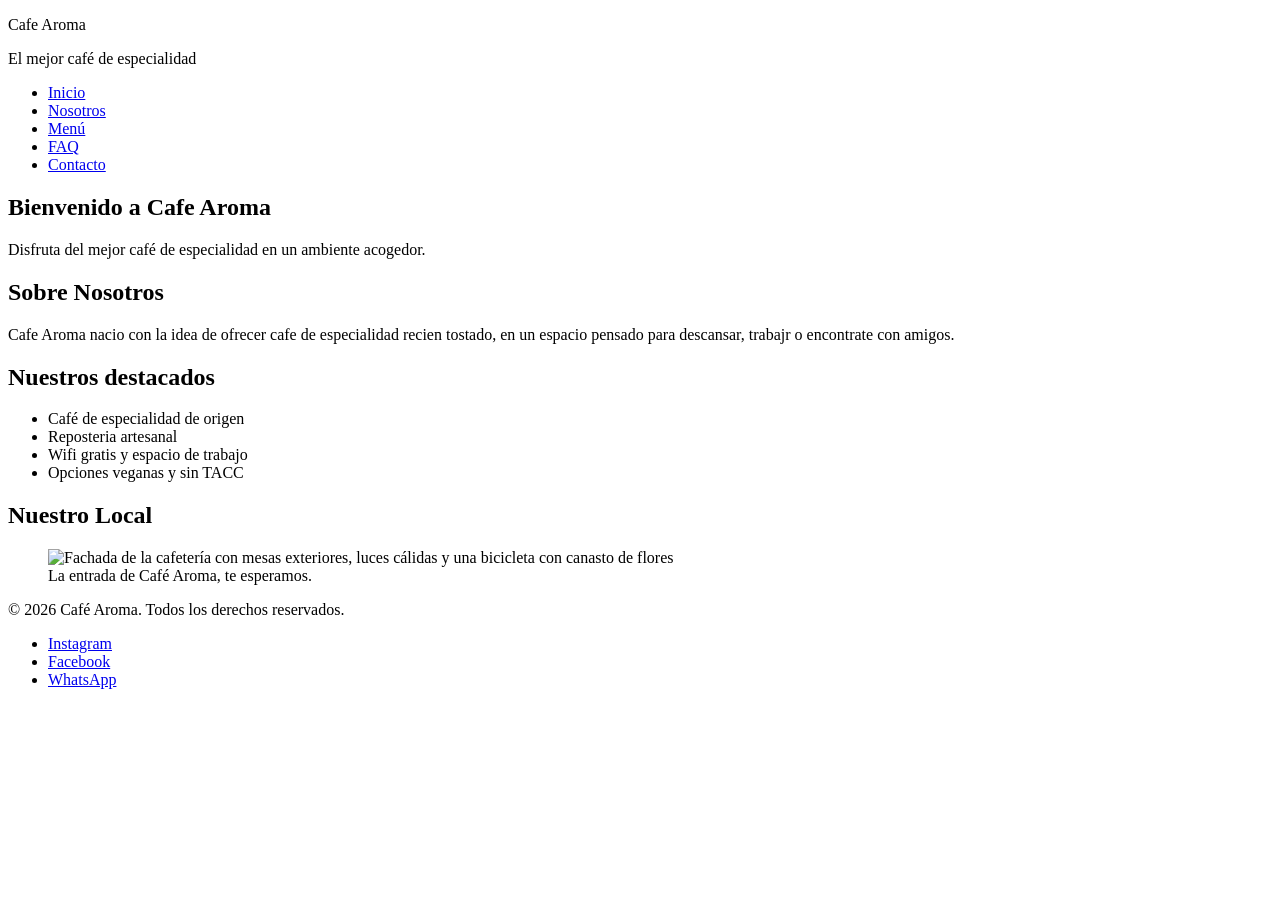
==== index.html @ cf079caa "Estructura base del sitio: index + 4 paginas secundarias" ====
<!DOCTYPE html>
<html lang="es">
<head>
    <meta charset="UTF-8">
    <meta name="viewport" content="width=device-width, initial-scale=1.0">
    <title>Cafe Aroma / Inicio</title>
</head>
<body>
    <header>
        <p>Cafe Aroma</p>
        <p>El mejor café de especialidad</p>
        <nav>
            <ul>
                <li><a href="index.html">Inicio</a></li>
                <li><a href="pages/nosotros.html">Nosotros</a></li>
                <li><a href="pages/menu.html">Menú</a></li>
                <li><a href="pages/faq.html">FAQ</a></li>
                <li><a href="pages/contacto.html">Contacto</a></li>   
            </ul>
        </nav>
    
    </header>

    <main>
        <section>
            <h1>Bienvenido a Cafe Aroma</h1>
            <p>Disfruta del mejor café de especialidad en un ambiente acogedor.</p>
        </section>

        <section>
            <h2>Sobre Nosotros</h2>
            <p>Cafe Aroma nacio con la idea de ofrecer cafe de especialidad recien tostado, en un espacio pensado para descansar, trabajr o encontrate con amigos.</p>
        </section>

        <section>
            <h2>Nuestros destacados</h2>
            <ul>
                <li>Café de especialidad de origen</li>
                <li>Reposteria artesanal</li>
                <li>Wifi gratis y espacio de trabajo</li>
                <li>Opciones veganas y sin TACC</li>
            </ul>
        </section>
        
        <section>
            <h2>Nuestro Local</h2>
            <figure>
                <img src="https://i.pinimg.com/736x/f6/11/d7/f611d7261aab28760fc7928df2611b41.jpg" alt="Fachada de la cafetería con mesas exteriores, luces cálidas y una bicicleta con canasto de flores">
                 <figcaption>La entrada de Café Aroma, te esperamos.</figcaption>
                </figure>
           
        </section>
    </main>

<footer>
        <p>&copy; 2026 Café Aroma. Todos los derechos reservados.</p>
    <nav>
        <ul>
            <li><a href="https://instagram.com" target="_blank" rel="noopener noreferrer">Instagram</a></li>
            <li><a href="https://facebook.com" target="_blank" rel="noopener noreferrer">Facebook</a></li>
            <li><a href="https://wa.me/5490000000000" target="_blank" rel="noopener noreferrer">WhatsApp</a></li>
        </ul>
    </nav>
</footer>

</body>
</html>
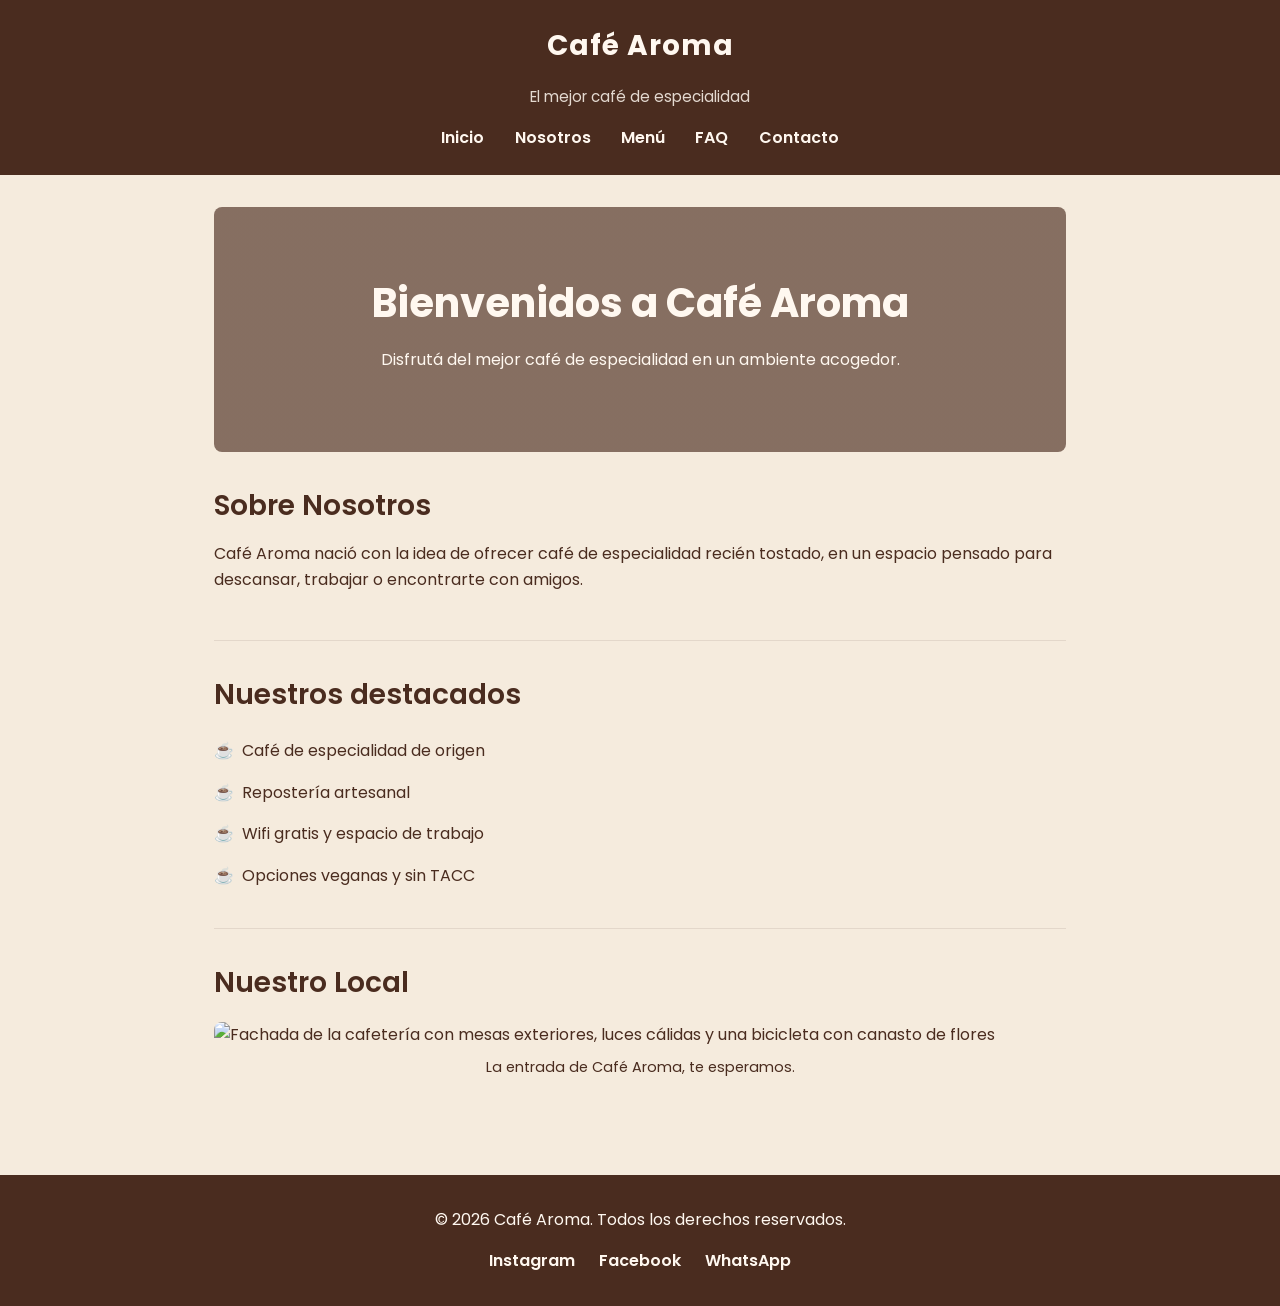
==== commit fa21684e: "Pre-entrega 3: estilizacion visual con CSS, paleta de colores y tipografia Poppins" ====
--- a/index.html
+++ b/index.html
@@ -3,65 +3,66 @@
 <head>
     <meta charset="UTF-8">
     <meta name="viewport" content="width=device-width, initial-scale=1.0">
-    <title>Cafe Aroma / Inicio</title>
+    <title>Café Aroma - Inicio</title>
+    <link rel="preconnect" href="https://fonts.googleapis.com">
+    <link rel="preconnect" href="https://fonts.gstatic.com" crossorigin>
+    <link href="https://fonts.googleapis.com/css2?family=Poppins:wght@400;600;700&display=swap" rel="stylesheet">
+    <link rel="stylesheet" href="styles/styles.css">
 </head>
 <body>
-    <header>
-        <p>Cafe Aroma</p>
-        <p>El mejor café de especialidad</p>
-        <nav>
+    <header class="site-header">
+        <p class="brand">Café Aroma</p>
+        <p class="tagline">El mejor café de especialidad</p>
+        <nav class="main-nav">
             <ul>
                 <li><a href="index.html">Inicio</a></li>
                 <li><a href="pages/nosotros.html">Nosotros</a></li>
                 <li><a href="pages/menu.html">Menú</a></li>
                 <li><a href="pages/faq.html">FAQ</a></li>
-                <li><a href="pages/contacto.html">Contacto</a></li>   
+                <li><a href="pages/contacto.html">Contacto</a></li>
             </ul>
         </nav>
-    
     </header>
 
     <main>
-        <section>
-            <h1>Bienvenido a Cafe Aroma</h1>
-            <p>Disfruta del mejor café de especialidad en un ambiente acogedor.</p>
+        <section class="section hero">
+            <h1>Bienvenidos a Café Aroma</h1>
+            <p>Disfrutá del mejor café de especialidad en un ambiente acogedor.</p>
         </section>
 
-        <section>
+        <section class="section">
             <h2>Sobre Nosotros</h2>
-            <p>Cafe Aroma nacio con la idea de ofrecer cafe de especialidad recien tostado, en un espacio pensado para descansar, trabajr o encontrate con amigos.</p>
+            <p>Café Aroma nació con la idea de ofrecer café de especialidad recién tostado, en un espacio pensado para descansar, trabajar o encontrarte con amigos.</p>
         </section>
 
-        <section>
+        <section class="section">
             <h2>Nuestros destacados</h2>
-            <ul>
+            <ul class="info-list">
                 <li>Café de especialidad de origen</li>
-                <li>Reposteria artesanal</li>
+                <li>Repostería artesanal</li>
                 <li>Wifi gratis y espacio de trabajo</li>
                 <li>Opciones veganas y sin TACC</li>
             </ul>
         </section>
-        
-        <section>
+
+        <section class="section">
             <h2>Nuestro Local</h2>
-            <figure>
-                <img src="https://i.pinimg.com/736x/f6/11/d7/f611d7261aab28760fc7928df2611b41.jpg" alt="Fachada de la cafetería con mesas exteriores, luces cálidas y una bicicleta con canasto de flores">
-                 <figcaption>La entrada de Café Aroma, te esperamos.</figcaption>
-                </figure>
-           
+            <figure class="feature-figure">
+                <img class="feature-img" src="https://i.pinimg.com/736x/f6/11/d7/f611d7261aab28760fc7928df2611b41.jpg" alt="Fachada de la cafetería con mesas exteriores, luces cálidas y una bicicleta con canasto de flores">
+                <figcaption>La entrada de Café Aroma, te esperamos.</figcaption>
+            </figure>
         </section>
     </main>
 
-<footer>
+    <footer class="site-footer">
         <p>&copy; 2026 Café Aroma. Todos los derechos reservados.</p>
-    <nav>
-        <ul>
-            <li><a href="https://instagram.com" target="_blank" rel="noopener noreferrer">Instagram</a></li>
-            <li><a href="https://facebook.com" target="_blank" rel="noopener noreferrer">Facebook</a></li>
-            <li><a href="https://wa.me/5490000000000" target="_blank" rel="noopener noreferrer">WhatsApp</a></li>
-        </ul>
-    </nav>
-</footer>
-
+        <nav class="social-nav">
+            <ul>
+                <li><a href="https://instagram.com" target="_blank" rel="noopener noreferrer">Instagram</a></li>
+                <li><a href="https://facebook.com" target="_blank" rel="noopener noreferrer">Facebook</a></li>
+                <li><a href="https://wa.me/5490000000000" target="_blank" rel="noopener noreferrer">WhatsApp</a></li>
+            </ul>
+        </nav>
+    </footer>
 </body>
-</html>+</html>
--- a/styles/styles.css
+++ b/styles/styles.css
@@ -0,0 +1,222 @@
+/* ============================================
+   Café Aroma - Hoja de estilos
+   ============================================ */
+
+/* ============================================
+   1. Variables - Paleta de colores y tipografía
+   ============================================ */
+:root {
+    --color-primario: #4A2C1F;     /* marrón café oscuro */
+    --color-secundario: #F5EBDD;   /* crema */
+    --color-acento: #C98A3F;       /* mostaza / caramelo */
+    --color-texto-claro: #FFF8F0;
+    --fuente-principal: 'Poppins', sans-serif;
+}
+
+/* ============================================
+   2. Reset y estilos base
+   ============================================ */
+* {
+    box-sizing: border-box;
+    margin: 0;
+    padding: 0;
+}
+
+body {
+    font-family: var(--fuente-principal);
+    background-color: var(--color-secundario);
+    color: var(--color-primario);
+    line-height: 1.6;
+}
+
+a {
+    text-decoration: none;
+    color: inherit;
+}
+
+img {
+    max-width: 100%;
+    display: block;
+}
+
+/* ============================================
+   3. Tipografía - jerarquía de títulos y texto
+   ============================================ */
+h1,
+h2,
+h3 {
+    font-family: var(--fuente-principal);
+    color: var(--color-primario);
+    margin-bottom: 0.75rem;
+}
+
+h1 {
+    font-size: 2.5rem;
+    font-weight: 700;
+}
+
+h2 {
+    font-size: 1.75rem;
+    font-weight: 600;
+}
+
+h3 {
+    font-size: 1.25rem;
+    font-weight: 600;
+}
+
+p {
+    font-size: 1rem;
+    font-weight: 400;
+    margin-bottom: 1rem;
+}
+
+/* ============================================
+   4. Header
+   ============================================ */
+.site-header {
+    background-color: var(--color-primario);
+    color: var(--color-texto-claro);
+    padding: 1.5rem 2rem;
+    text-align: center;
+}
+
+.brand {
+    font-size: 1.75rem;
+    font-weight: 700;
+    letter-spacing: 1px;
+    color: var(--color-texto-claro);
+}
+
+.tagline {
+    font-size: 0.95rem;
+    font-weight: 400;
+    color: var(--color-texto-claro);
+    opacity: 0.85;
+    margin-bottom: 1rem;
+}
+
+.main-nav ul {
+    list-style: none;
+    display: flex;
+    justify-content: center;
+    flex-wrap: wrap;
+    gap: 1.5rem;
+}
+
+.main-nav a {
+    font-weight: 600;
+    color: var(--color-texto-claro);
+    padding: 0.4rem 0.2rem;
+    border-bottom: 2px solid transparent;
+    transition: border-color 0.2s ease, color 0.2s ease;
+}
+
+.main-nav a:hover {
+    color: var(--color-acento);
+    border-bottom-color: var(--color-acento);
+}
+
+/* ============================================
+   5. Main y secciones de contenido
+   ============================================ */
+main {
+    max-width: 900px;
+    margin: 0 auto;
+    padding: 2rem 1.5rem;
+}
+
+.section {
+    padding: 2rem 0;
+    border-bottom: 1px solid rgba(74, 44, 31, 0.1);
+}
+
+.section:last-child {
+    border-bottom: none;
+}
+
+/* Sección destacada con imagen de fondo (fondo personalizado tipo imagen) */
+.hero {
+    background-image: linear-gradient(rgba(74, 44, 31, 0.65), rgba(74, 44, 31, 0.65)),
+        url("https://i.pinimg.com/736x/0b/10/98/0b1098e34563a3152beab57d7ac66bd0.jpg");
+    background-size: cover;
+    background-position: center;
+    padding: 4rem 2rem;
+    text-align: center;
+    border-radius: 8px;
+    border-bottom: none;
+}
+
+.hero h1,
+.hero p {
+    color: var(--color-texto-claro);
+}
+
+/* Listas de destacados / servicios */
+.info-list {
+    list-style: none;
+    padding-left: 0;
+}
+
+.info-list li {
+    padding: 0.5rem 0 0.5rem 1.75rem;
+    position: relative;
+}
+
+.info-list li::before {
+    content: "☕";
+    position: absolute;
+    left: 0;
+}
+
+/* Imagen destacada dentro de figure */
+.feature-figure {
+    margin-top: 1rem;
+}
+
+.feature-img {
+    width: 100%;
+    border-radius: 8px;
+}
+
+.feature-figure figcaption {
+    font-size: 0.9rem;
+    font-weight: 400;
+    color: var(--color-primario);
+    margin-top: 0.5rem;
+    text-align: center;
+}
+
+/* Preguntas frecuentes */
+.faq-item {
+    margin-bottom: 1.5rem;
+}
+
+/* ============================================
+   6. Footer
+   ============================================ */
+.site-footer {
+    background-color: var(--color-primario);
+    color: var(--color-texto-claro);
+    text-align: center;
+    padding: 2rem 1rem;
+    margin-top: 2rem;
+}
+
+.social-nav ul {
+    list-style: none;
+    display: flex;
+    justify-content: center;
+    gap: 1.5rem;
+    margin-top: 0.75rem;
+}
+
+.social-nav a {
+    font-weight: 600;
+    color: var(--color-texto-claro);
+}
+
+.social-nav a:hover {
+    color: var(--color-acento);
+    text-decoration: underline;
+}
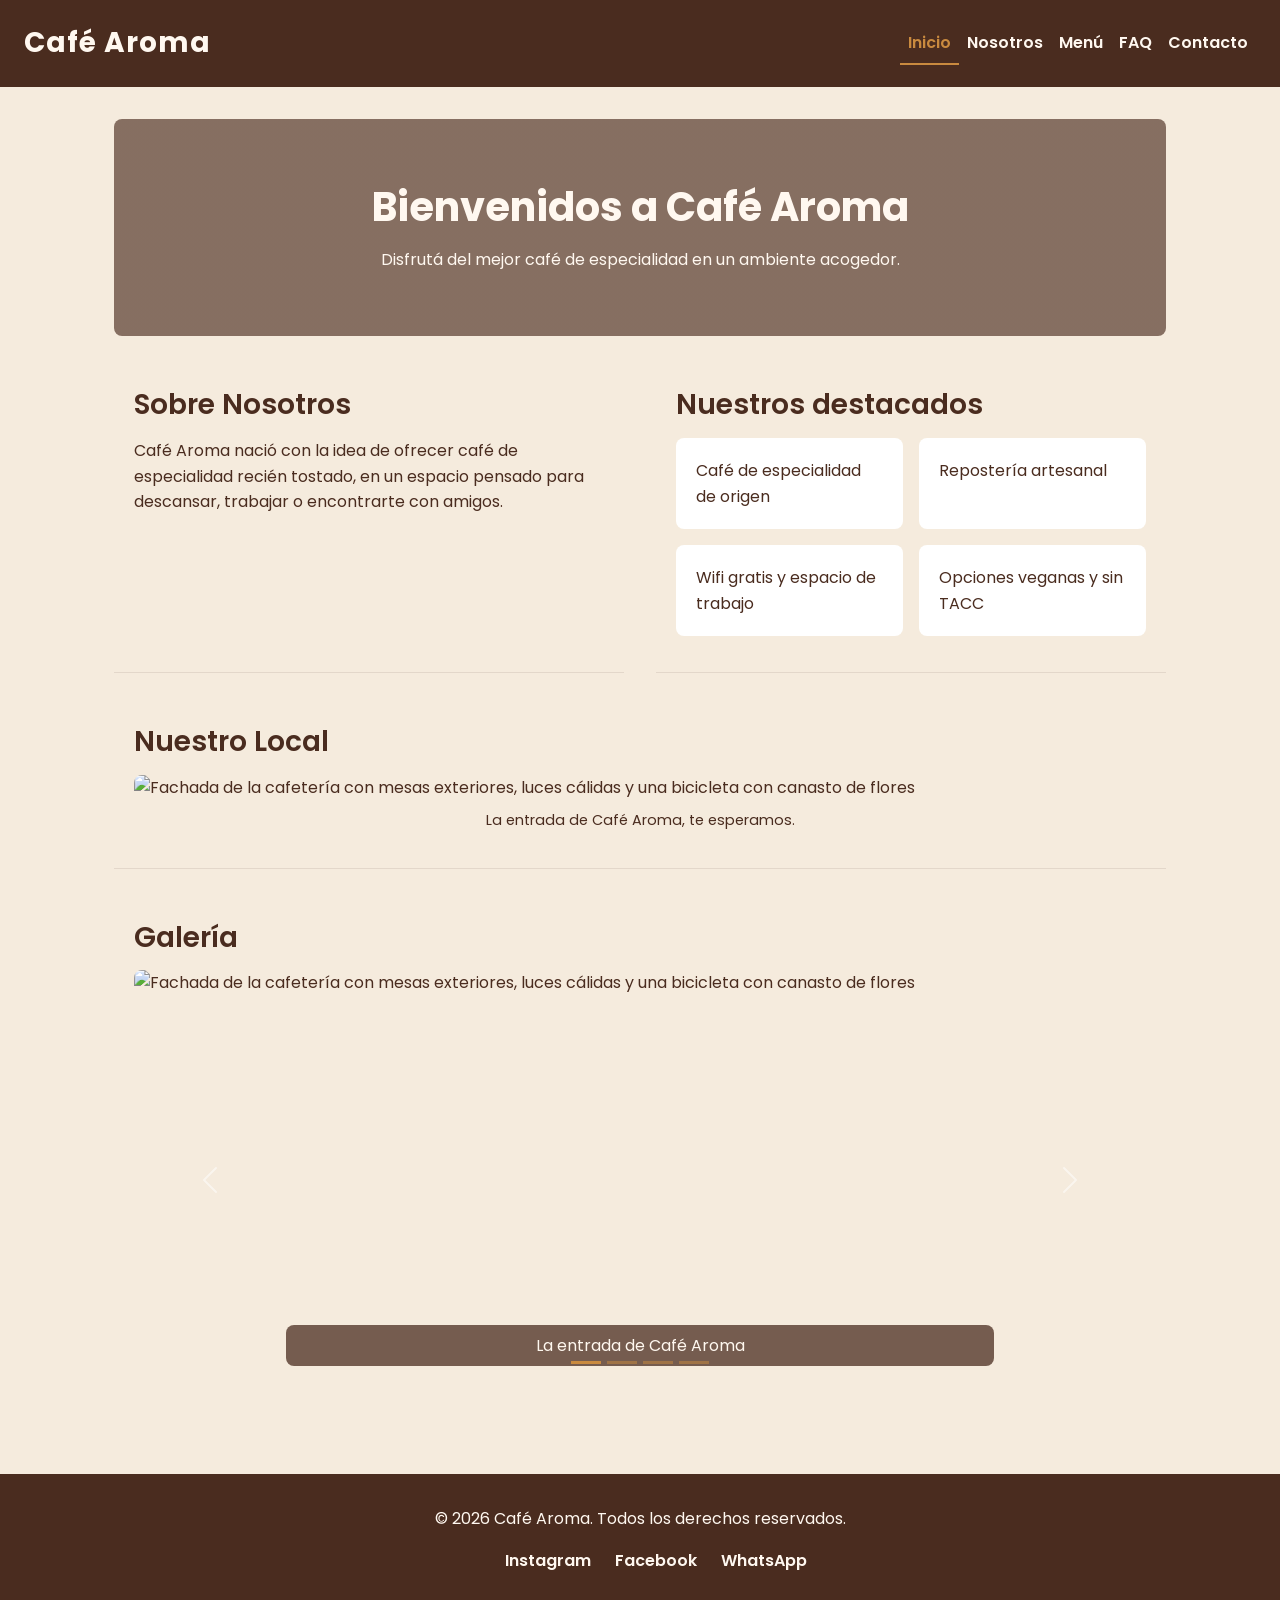
==== commit 3552fd14: "Pre-entregas 4, 5 y 6: Flexbox, CSS Grid, responsive e integracion de Bootstrap - Flexbox y box mode" ====
--- a/index.html
+++ b/index.html
@@ -7,35 +7,47 @@
     <link rel="preconnect" href="https://fonts.googleapis.com">
     <link rel="preconnect" href="https://fonts.gstatic.com" crossorigin>
     <link href="https://fonts.googleapis.com/css2?family=Poppins:wght@400;600;700&display=swap" rel="stylesheet">
+    <link href="https://cdn.jsdelivr.net/npm/bootstrap@5.3.3/dist/css/bootstrap.min.css" rel="stylesheet">
     <link rel="stylesheet" href="styles/styles.css">
 </head>
 <body>
-    <header class="site-header">
-        <p class="brand">Café Aroma</p>
-        <p class="tagline">El mejor café de especialidad</p>
-        <nav class="main-nav">
-            <ul>
-                <li><a href="index.html">Inicio</a></li>
-                <li><a href="pages/nosotros.html">Nosotros</a></li>
-                <li><a href="pages/menu.html">Menú</a></li>
-                <li><a href="pages/faq.html">FAQ</a></li>
-                <li><a href="pages/contacto.html">Contacto</a></li>
-            </ul>
-        </nav>
-    </header>
+   <header>
+    <nav class="navbar navbar-expand-lg navbar-cafe" data-bs-theme="dark">
+        <div class="container-fluid px-4">
+            <a class="navbar-brand" href="index.html">Café Aroma</a>
 
-    <main>
+            <button class="navbar-toggler" type="button"
+                    data-bs-toggle="collapse" data-bs-target="#menuPrincipal"
+                    aria-controls="menuPrincipal" aria-expanded="false"
+                    aria-label="Abrir menú">
+                <span class="navbar-toggler-icon"></span>
+            </button>
+
+            <div class="collapse navbar-collapse" id="menuPrincipal">
+                <ul class="navbar-nav ms-auto">
+                    <li class="nav-item"><a class="nav-link active" aria-current="page" href="index.html">Inicio</a></li>
+                    <li class="nav-item"><a class="nav-link" href="pages/nosotros.html">Nosotros</a></li>
+                    <li class="nav-item"><a class="nav-link" href="pages/menu.html">Menú</a></li>
+                    <li class="nav-item"><a class="nav-link" href="pages/faq.html">FAQ</a></li>
+                    <li class="nav-item"><a class="nav-link" href="pages/contacto.html">Contacto</a></li>
+                </ul>
+            </div>
+        </div>
+    </nav>
+</header>
+
+    <main class ="grid-home">
         <section class="section hero">
             <h1>Bienvenidos a Café Aroma</h1>
             <p>Disfrutá del mejor café de especialidad en un ambiente acogedor.</p>
         </section>
 
-        <section class="section">
+        <section class="section sobre">
             <h2>Sobre Nosotros</h2>
             <p>Café Aroma nació con la idea de ofrecer café de especialidad recién tostado, en un espacio pensado para descansar, trabajar o encontrarte con amigos.</p>
         </section>
 
-        <section class="section">
+        <section class="section destacados">
             <h2>Nuestros destacados</h2>
             <ul class="info-list">
                 <li>Café de especialidad de origen</li>
@@ -45,13 +57,63 @@
             </ul>
         </section>
 
-        <section class="section">
+        <section class="section local">
             <h2>Nuestro Local</h2>
             <figure class="feature-figure">
                 <img class="feature-img" src="https://i.pinimg.com/736x/f6/11/d7/f611d7261aab28760fc7928df2611b41.jpg" alt="Fachada de la cafetería con mesas exteriores, luces cálidas y una bicicleta con canasto de flores">
                 <figcaption>La entrada de Café Aroma, te esperamos.</figcaption>
             </figure>
         </section>
+
+        <section class="section galeria">
+    <h2>Galería</h2>
+
+    <div id="galeriaCafe" class="carousel slide" data-bs-ride="carousel">
+
+        <div class="carousel-indicators">
+            <button type="button" data-bs-target="#galeriaCafe" data-bs-slide-to="0" class="active" aria-current="true" aria-label="Foto 1"></button>
+            <button type="button" data-bs-target="#galeriaCafe" data-bs-slide-to="1" aria-label="Foto 2"></button>
+            <button type="button" data-bs-target="#galeriaCafe" data-bs-slide-to="2" aria-label="Foto 3"></button>
+            <button type="button" data-bs-target="#galeriaCafe" data-bs-slide-to="3" aria-label="Foto 4"></button>
+        </div>
+
+        <div class="carousel-inner">
+            <div class="carousel-item active">
+                <img src="https://i.pinimg.com/736x/f6/11/d7/f611d7261aab28760fc7928df2611b41.jpg" class="d-block w-100" alt="Fachada de la cafetería con mesas exteriores, luces cálidas y una bicicleta con canasto de flores">
+                <div class="carousel-caption d-none d-md-block">
+                    <p>La entrada de Café Aroma</p>
+                </div>
+            </div>
+            <div class="carousel-item">
+                <img src="https://i.pinimg.com/736x/f0/2b/bf/f02bbf8d71233e697aecb14e570802d5.jpg" class="d-block w-100" alt="Mesa con dos cafés, un espresso y facturas rellenas de crema, con la vitrina de panadería de fondo">
+                <div class="carousel-caption d-none d-md-block">
+                    <p>Café y facturas recién horneadas</p>
+                </div>
+            </div>
+            <div class="carousel-item">
+                <img src="https://i.pinimg.com/736x/03/f7/f3/03f7f36413d59d7f8ad045553fa9b257.jpg" class="d-block w-100" alt="Equipo de baristas de Café Aroma con delantales, sonriendo detrás del mostrador">
+                <div class="carousel-caption d-none d-md-block">
+                    <p>Nuestro equipo de baristas</p>
+                </div>
+            </div>
+            <div class="carousel-item">
+                <img src="https://i.pinimg.com/736x/24/dd/95/24dd95e902c3d53644332bb99dbe15e0.jpg" class="d-block w-100" alt="Mostrador de Café Aroma con la máquina de espresso y la pizarra de precios de fondo">
+                <div class="carousel-caption d-none d-md-block">
+                    <p>El mostrador</p>
+                </div>
+            </div>
+        </div>
+
+        <button class="carousel-control-prev" type="button" data-bs-target="#galeriaCafe" data-bs-slide="prev">
+            <span class="carousel-control-prev-icon" aria-hidden="true"></span>
+            <span class="visually-hidden">Anterior</span>
+        </button>
+        <button class="carousel-control-next" type="button" data-bs-target="#galeriaCafe" data-bs-slide="next">
+            <span class="carousel-control-next-icon" aria-hidden="true"></span>
+            <span class="visually-hidden">Siguiente</span>
+        </button>
+    </div>
+</section>
     </main>
 
     <footer class="site-footer">
@@ -64,5 +126,6 @@
             </ul>
         </nav>
     </footer>
+        <script src="https://cdn.jsdelivr.net/npm/bootstrap@5.3.3/dist/js/bootstrap.bundle.min.js"></script>
 </body>
 </html>
--- a/styles/styles.css
+++ b/styles/styles.css
@@ -3,7 +3,16 @@
    ============================================ */
 
 /* ============================================
-   1. Variables - Paleta de colores y tipografía
+   1. Reset global (siempre primero)
+   ============================================ */
+* {
+    margin: 0;
+    padding: 0;
+    box-sizing: border-box; /* el padding no agranda el ancho calculado */
+}
+
+/* ============================================
+   2. Variables - Paleta de colores y tipografía
    ============================================ */
 :root {
     --color-primario: #4A2C1F;     /* marrón café oscuro */
@@ -14,14 +23,8 @@
 }
 
 /* ============================================
-   2. Reset y estilos base
-   ============================================ */
-* {
-    box-sizing: border-box;
-    margin: 0;
-    padding: 0;
-}
-
+   Estilos base
+   ============================================ */
 body {
     font-family: var(--fuente-principal);
     background-color: var(--color-secundario);
@@ -74,47 +77,65 @@
 /* ============================================
    4. Header
    ============================================ */
-.site-header {
+/* El header es el contenedor flex (el PADRE): sus hijos directos
+   son el logo (.brand) y la navegación (.main-nav) */
+
+/* Navbar de Bootstrap con la paleta propia */
+.navbar.navbar-cafe {
     background-color: var(--color-primario);
-    color: var(--color-texto-claro);
-    padding: 1.5rem 2rem;
-    text-align: center;
-}
-
-.brand {
+    padding: 1rem 0;
+    --bs-navbar-color: var(--color-texto-claro);
+    --bs-navbar-hover-color: var(--color-acento);
+    --bs-navbar-active-color: var(--color-acento);
+    --bs-navbar-brand-color: var(--color-texto-claro);
+    --bs-navbar-brand-hover-color: var(--color-acento);
+}
+
+.navbar-cafe .navbar-brand {
     font-size: 1.75rem;
     font-weight: 700;
     letter-spacing: 1px;
-    color: var(--color-texto-claro);
-}
-
-.tagline {
-    font-size: 0.95rem;
-    font-weight: 400;
-    color: var(--color-texto-claro);
-    opacity: 0.85;
-    margin-bottom: 1rem;
-}
-
-.main-nav ul {
-    list-style: none;
-    display: flex;
-    justify-content: center;
-    flex-wrap: wrap;
-    gap: 1.5rem;
-}
-
-.main-nav a {
+}
+
+.navbar-cafe .nav-link {
     font-weight: 600;
-    color: var(--color-texto-claro);
-    padding: 0.4rem 0.2rem;
     border-bottom: 2px solid transparent;
-    transition: border-color 0.2s ease, color 0.2s ease;
-}
-
-.main-nav a:hover {
+    transition: color 0.2s ease, border-color 0.2s ease, transform 0.15s ease;
+}
+
+.navbar-cafe .nav-link:hover,
+.navbar-cafe .nav-link:focus {
     color: var(--color-acento);
     border-bottom-color: var(--color-acento);
+}
+
+.navbar-cafe .nav-link:active {
+    transform: scale(0.96);
+}
+
+/* Página actual: queda marcada con el subrayado mostaza */
+.navbar-cafe .nav-link.active {
+    border-bottom-color: var(--color-acento);
+}
+
+.navbar-cafe .navbar-brand {
+    transition: color 0.2s ease, transform 0.15s ease;
+}
+
+.navbar-cafe .navbar-brand:active {
+    transform: scale(0.97);
+}
+
+.navbar-cafe .navbar-toggler {
+    transition: box-shadow 0.2s ease, border-color 0.2s ease;
+}
+
+.navbar-cafe .navbar-toggler:hover {
+    border-color: var(--color-acento);
+}
+
+.navbar-cafe .navbar-toggler:focus {
+    box-shadow: 0 0 0 0.2rem rgba(201, 138, 63, 0.5);
 }
 
 /* ============================================
@@ -124,16 +145,39 @@
     max-width: 900px;
     margin: 0 auto;
     padding: 2rem 1.5rem;
+    display: flex;
+    flex-direction: column;
+    gap: 2rem;
+}
+    .grid-home {
+    display: grid;
+    grid-template-columns: 1fr;
+    grid-template-areas:
+        "hero"
+        "sobre"
+        "destacados"
+        "local"
+        "galeria";
+    gap: 2rem;
 }
 
 .section {
-    padding: 2rem 0;
+    padding: 1.25rem;
     border-bottom: 1px solid rgba(74, 44, 31, 0.1);
+    display: flex;
+    flex-direction: column;
+    gap: 1rem;
 }
 
 .section:last-child {
     border-bottom: none;
-}
+} 
+    .section h1,
+    .section h2,
+    .section p {
+        margin-bottom: 0;
+}
+
 
 /* Sección destacada con imagen de fondo (fondo personalizado tipo imagen) */
 .hero {
@@ -145,33 +189,82 @@
     text-align: center;
     border-radius: 8px;
     border-bottom: none;
+    display: flex;
+    flex-direction: column;
+    align-items: center;
+    gap: 1rem;
+    grid-area: hero;
+
+}
+
+.sobre {
+    grid-area: sobre;
+}
+
+.destacados {
+    grid-area: destacados;
+}
+
+.local {
+    grid-area: local;
+}
+
+.galeria {
+    grid-area: galeria;
+}
+
+/* Carousel de Bootstrap con la paleta propia */
+.galeria .carousel {
+    border-radius: 8px;
+    overflow: hidden;
+}
+
+.galeria .carousel-item img {
+    height: 260px;
+    object-fit: cover; /* recorta sin deformar, así todas las fotos miden lo mismo */
+}
+
+.galeria .carousel-caption {
+    background-color: rgba(74, 44, 31, 0.75);
+    color: var(--color-texto-claro);
+    border-radius: 8px;
+    padding: 0.5rem 1rem;
+    left: 15%;
+    right: 15%;
+    bottom: 1.5rem;
+}
+
+.galeria .carousel-indicators [data-bs-target] {
+    background-color: var(--color-acento);
 }
 
 .hero h1,
 .hero p {
     color: var(--color-texto-claro);
+    margin-bottom: 0;
 }
 
 /* Listas de destacados / servicios */
 .info-list {
     list-style: none;
     padding-left: 0;
+    display: flex;
+    flex-wrap: wrap;
+    gap: 1rem;
 }
 
 .info-list li {
-    padding: 0.5rem 0 0.5rem 1.75rem;
-    position: relative;
-}
-
-.info-list li::before {
-    content: "☕";
-    position: absolute;
-    left: 0;
+  flex: 1 1 200px;
+  padding: 1.25rem;
+  background-color: #fff;
+  border-radius: 8px;
 }
 
 /* Imagen destacada dentro de figure */
 .feature-figure {
-    margin-top: 1rem;
+    display: flex;
+    flex-direction: column;
+    gap: 0.5rem;
 }
 
 .feature-img {
@@ -183,13 +276,27 @@
     font-size: 0.9rem;
     font-weight: 400;
     color: var(--color-primario);
-    margin-top: 0.5rem;
     text-align: center;
 }
 
-/* Preguntas frecuentes */
-.faq-item {
-    margin-bottom: 1.5rem;
+/* Accordion de Bootstrap con la paleta propia */
+.accordion {
+    --bs-accordion-bg: #fff;
+    --bs-accordion-color: var(--color-primario);
+    --bs-accordion-btn-color: var(--color-primario);
+    --bs-accordion-active-color: var(--color-texto-claro);
+    --bs-accordion-active-bg: var(--color-primario);
+    --bs-accordion-border-color: rgba(74, 44, 31, 0.15);
+    --bs-accordion-btn-focus-box-shadow: 0 0 0 0.25rem rgba(201, 138, 63, 0.4);
+}
+
+.accordion-button {
+    font-weight: 600;
+}
+
+/* La flechita del botón abierto pasa a blanco para verse sobre el marrón */
+.accordion-button:not(.collapsed)::after {
+    filter: brightness(0) invert(1);
 }
 
 /* ============================================
@@ -212,11 +319,135 @@
 }
 
 .social-nav a {
+    display: inline-block; /* necesario para que transform funcione en el :active */
     font-weight: 600;
     color: var(--color-texto-claro);
-}
-
-.social-nav a:hover {
+    transition: color 0.2s ease, transform 0.15s ease;
+}
+
+.social-nav a:hover,
+.social-nav a:focus {
     color: var(--color-acento);
     text-decoration: underline;
 }
+
+.social-nav a:active {
+    transform: scale(0.94);
+}
+
+/* ============================================
+   Estados interactivos (:hover, :focus, :active)
+   ============================================ */
+
+/* Tarjetas de las listas: se elevan al pasar el mouse */
+.info-list li {
+    transition: transform 0.2s ease, box-shadow 0.2s ease;
+}
+
+.info-list li:hover,
+.info-list li:focus-within {
+    transform: translateY(-4px);
+    box-shadow: 0 6px 16px rgba(74, 44, 31, 0.18);
+}
+
+.info-list li:active {
+    transform: translateY(-1px);
+    box-shadow: 0 2px 6px rgba(74, 44, 31, 0.18);
+}
+
+/* Galería: flechas del carousel */
+.galeria .carousel-control-prev,
+.galeria .carousel-control-next {
+    transition: opacity 0.2s ease, background-color 0.2s ease;
+}
+
+.galeria .carousel-control-prev:hover,
+.galeria .carousel-control-next:hover,
+.galeria .carousel-control-prev:focus,
+.galeria .carousel-control-next:focus {
+    background-color: rgba(74, 44, 31, 0.45);
+    opacity: 1;
+}
+
+.galeria .carousel-control-prev:active,
+.galeria .carousel-control-next:active {
+    background-color: rgba(74, 44, 31, 0.65);
+}
+
+/* Galería: puntitos indicadores */
+.galeria .carousel-indicators [data-bs-target] {
+    transition: opacity 0.2s ease, transform 0.2s ease;
+}
+
+.galeria .carousel-indicators [data-bs-target]:hover,
+.galeria .carousel-indicators [data-bs-target]:focus {
+    opacity: 1;
+    transform: scale(1.3);
+}
+
+/* Accordion: la pregunta cerrada se tiñe de crema al pasar el mouse */
+.accordion-button {
+    transition: background-color 0.2s ease, color 0.2s ease, box-shadow 0.2s ease;
+}
+
+.accordion-button.collapsed:hover {
+    background-color: var(--color-secundario);
+}
+
+.accordion-button:active {
+    filter: brightness(0.95);
+}
+
+/* ============================================
+   7. Contacto - Grid (mobile)
+   ============================================ */
+.grid-contacto {
+    display: grid;
+    grid-template-columns: 1fr;
+    grid-template-areas:
+        "intro"
+        "info"
+        "visita";
+    gap: 2rem;
+}
+
+.intro {
+    grid-area: intro;
+}
+
+.info {
+    grid-area: info;
+}
+
+.visita {
+    grid-area: visita;
+}
+
+/* ============================================
+   8. Escritorio (>= 1024px)
+   ============================================ */
+@media (min-width: 1024px) {
+    main {
+        max-width: 1100px;
+    }
+
+    .grid-home {
+        grid-template-columns: 1fr 1fr;
+        grid-template-areas:
+            "hero hero"
+            "sobre destacados"
+            "local local"
+            "galeria galeria";
+    }
+
+    .galeria .carousel-item img {
+        height: 420px;
+    }
+
+    .grid-contacto {
+        grid-template-columns: 1fr 1fr;
+        grid-template-areas:
+            "intro intro"
+            "info visita";
+    }
+}
